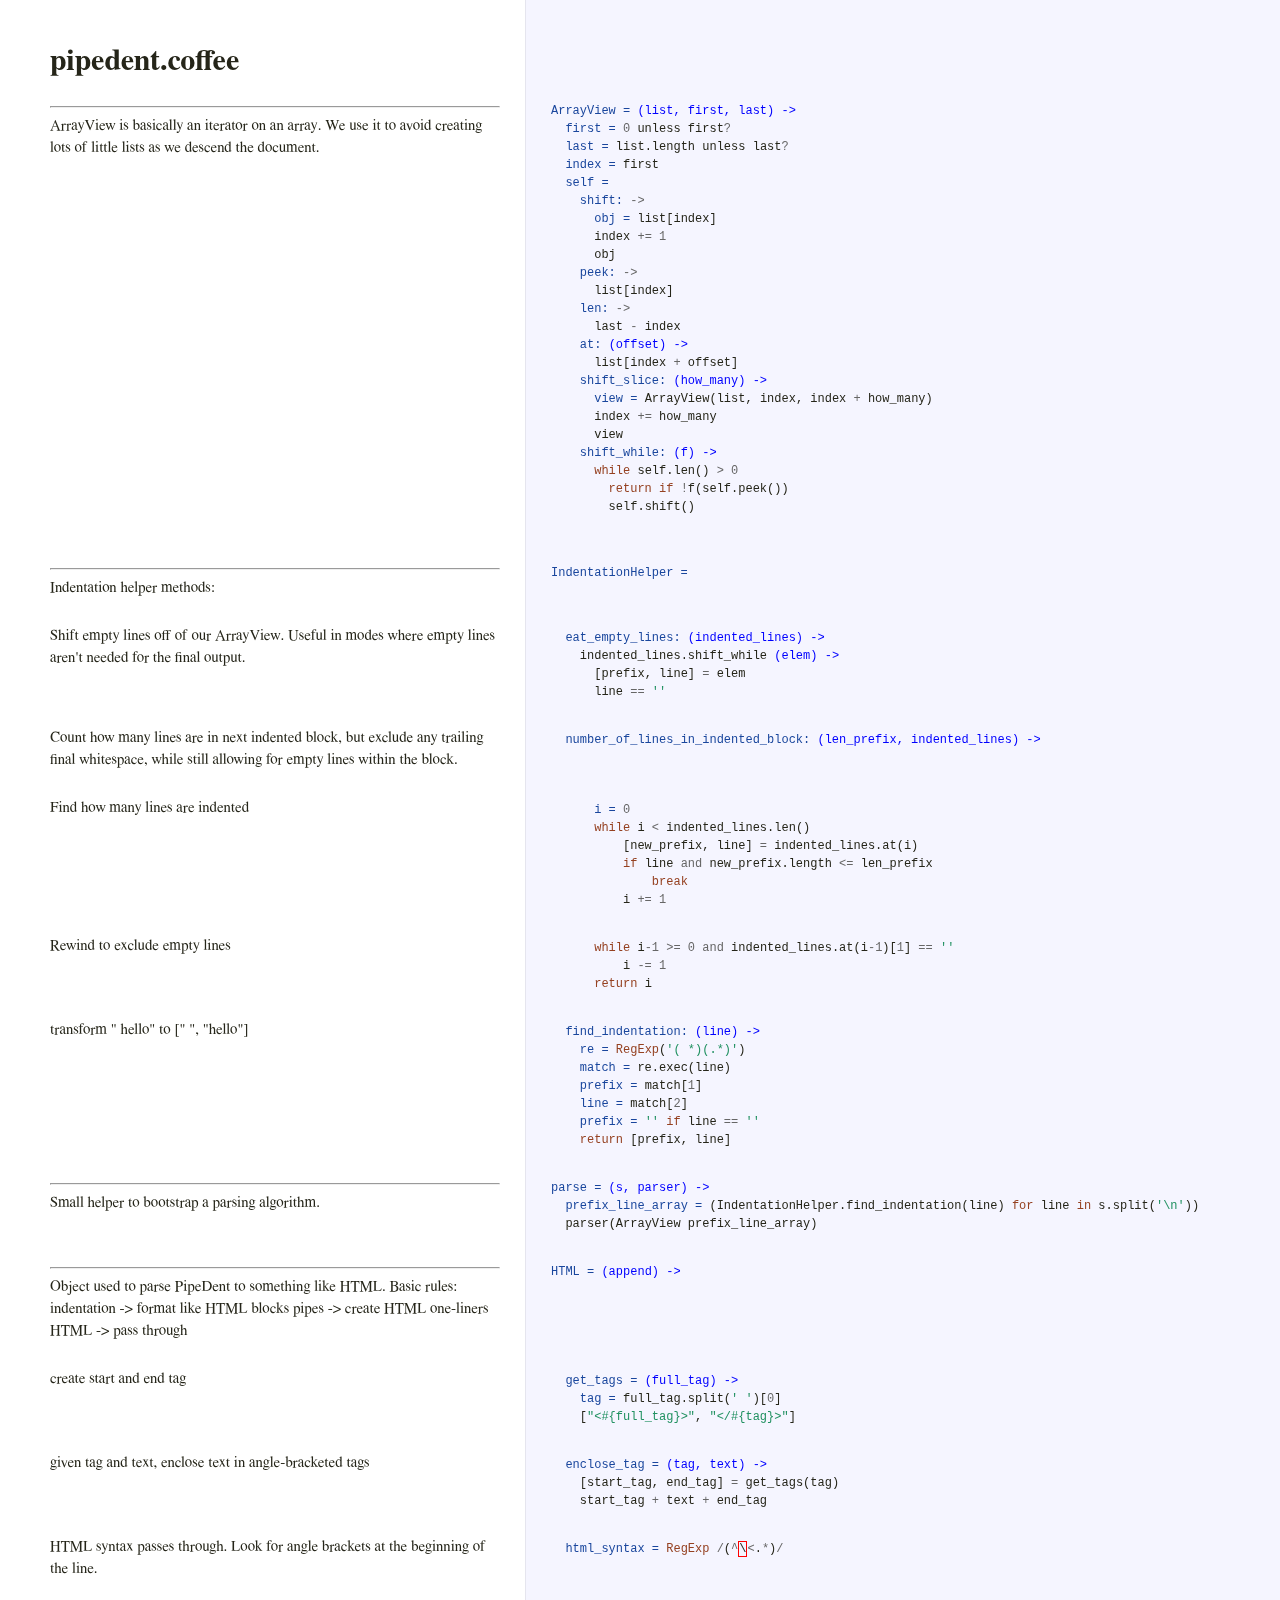
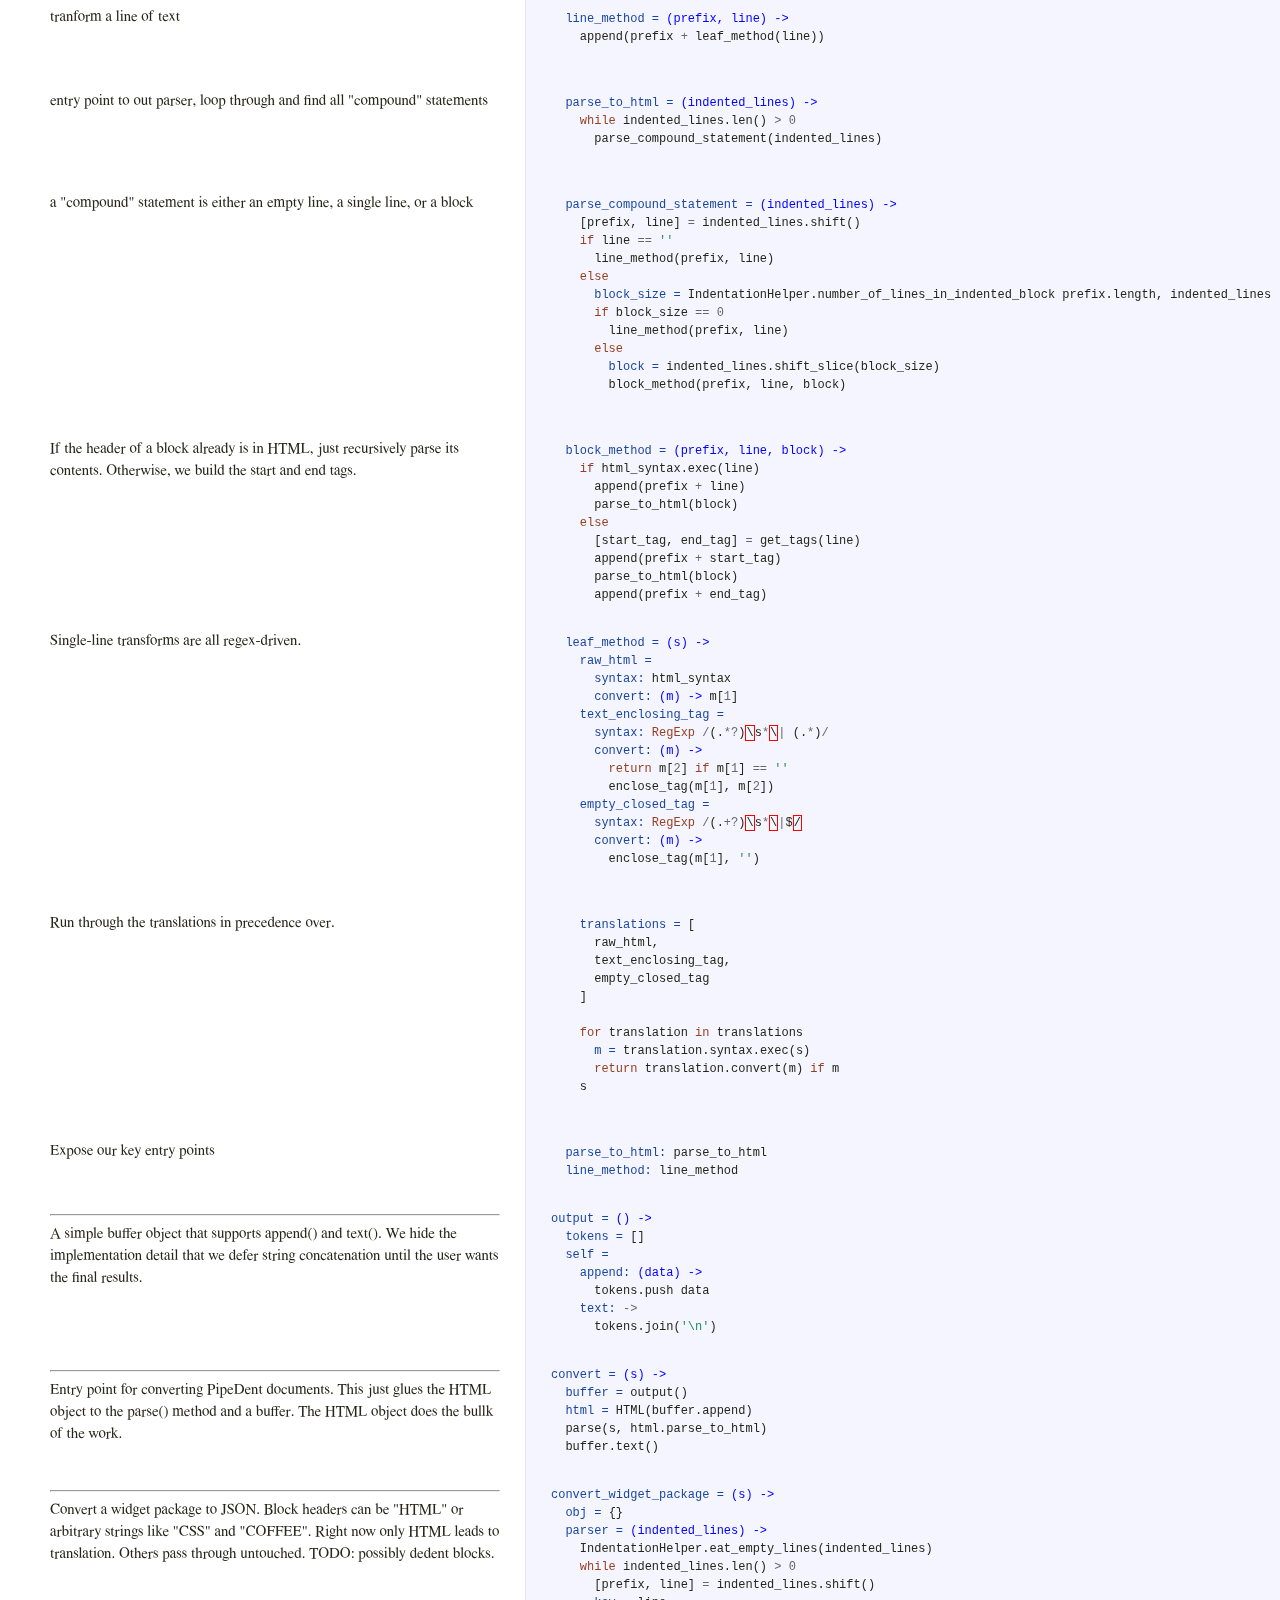
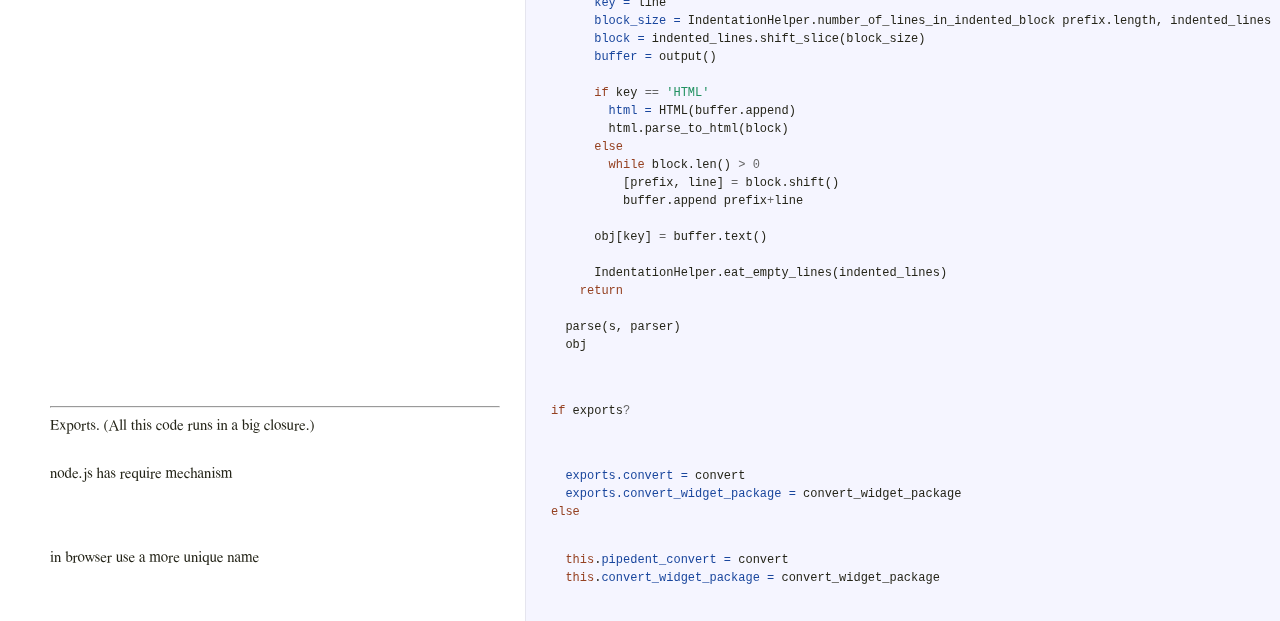
==== docs/pipedent.html @ 86290b77 "docco docs" ====
<!DOCTYPE html>  <html> <head>   <title>pipedent.coffee</title>   <meta http-equiv="content-type" content="text/html; charset=UTF-8">   <link rel="stylesheet" media="all" href="docco.css" /> </head> <body>   <div id="container">     <div id="background"></div>          <table cellpadding="0" cellspacing="0">       <thead>         <tr>           <th class="docs">             <h1>               pipedent.coffee             </h1>           </th>           <th class="code">           </th>         </tr>       </thead>       <tbody>                               <tr id="section-1">             <td class="docs">               <div class="pilwrap">                 <a class="pilcrow" href="#section-1">&#182;</a>               </div>               <hr>

<p>ArrayView is basically an iterator on an array.  We use it
to avoid creating lots of little lists as we descend the
document.</p>             </td>             <td class="code">               <div class="highlight"><pre><span class="nv">ArrayView = </span><span class="nf">(list, first, last) -&gt;</span>
  <span class="nv">first = </span><span class="mi">0</span> <span class="nx">unless</span> <span class="nx">first</span><span class="o">?</span>
  <span class="nv">last = </span><span class="nx">list</span><span class="p">.</span><span class="nx">length</span> <span class="nx">unless</span> <span class="nx">last</span><span class="o">?</span>
  <span class="nv">index = </span><span class="nx">first</span>
  <span class="nv">self =</span>
    <span class="nv">shift: </span><span class="o">-&gt;</span>
      <span class="nv">obj = </span><span class="nx">list</span><span class="p">[</span><span class="nx">index</span><span class="p">]</span>
      <span class="nx">index</span> <span class="o">+=</span> <span class="mi">1</span>
      <span class="nx">obj</span>
    <span class="nv">peek: </span><span class="o">-&gt;</span>
      <span class="nx">list</span><span class="p">[</span><span class="nx">index</span><span class="p">]</span>
    <span class="nv">len: </span><span class="o">-&gt;</span>
      <span class="nx">last</span> <span class="o">-</span> <span class="nx">index</span>
    <span class="nv">at: </span><span class="nf">(offset) -&gt;</span>
      <span class="nx">list</span><span class="p">[</span><span class="nx">index</span> <span class="o">+</span> <span class="nx">offset</span><span class="p">]</span>
    <span class="nv">shift_slice: </span><span class="nf">(how_many) -&gt;</span>
      <span class="nv">view = </span><span class="nx">ArrayView</span><span class="p">(</span><span class="nx">list</span><span class="p">,</span> <span class="nx">index</span><span class="p">,</span> <span class="nx">index</span> <span class="o">+</span> <span class="nx">how_many</span><span class="p">)</span>
      <span class="nx">index</span> <span class="o">+=</span> <span class="nx">how_many</span>
      <span class="nx">view</span>
    <span class="nv">shift_while: </span><span class="nf">(f) -&gt;</span>
      <span class="k">while</span> <span class="nx">self</span><span class="p">.</span><span class="nx">len</span><span class="p">()</span> <span class="o">&gt;</span> <span class="mi">0</span>
        <span class="k">return</span> <span class="k">if</span> <span class="o">!</span><span class="nx">f</span><span class="p">(</span><span class="nx">self</span><span class="p">.</span><span class="nx">peek</span><span class="p">())</span>
        <span class="nx">self</span><span class="p">.</span><span class="nx">shift</span><span class="p">()</span>
  </pre></div>             </td>           </tr>                               <tr id="section-2">             <td class="docs">               <div class="pilwrap">                 <a class="pilcrow" href="#section-2">&#182;</a>               </div>               <hr>

<p>Indentation helper methods:</p>             </td>             <td class="code">               <div class="highlight"><pre><span class="nv">IndentationHelper =</span></pre></div>             </td>           </tr>                               <tr id="section-3">             <td class="docs">               <div class="pilwrap">                 <a class="pilcrow" href="#section-3">&#182;</a>               </div>               <p>Shift empty lines off of our ArrayView.  Useful in modes
where empty lines aren't needed for the final output.</p>             </td>             <td class="code">               <div class="highlight"><pre>  <span class="nv">eat_empty_lines: </span><span class="nf">(indented_lines) -&gt;</span>
    <span class="nx">indented_lines</span><span class="p">.</span><span class="nx">shift_while</span> <span class="nf">(elem) -&gt;</span>
      <span class="p">[</span><span class="nx">prefix</span><span class="p">,</span> <span class="nx">line</span><span class="p">]</span> <span class="o">=</span> <span class="nx">elem</span>
      <span class="nx">line</span> <span class="o">==</span> <span class="s1">&#39;&#39;</span></pre></div>             </td>           </tr>                               <tr id="section-4">             <td class="docs">               <div class="pilwrap">                 <a class="pilcrow" href="#section-4">&#182;</a>               </div>               <p>Count how many lines are in next indented block, but exclude
any trailing final whitespace, while still allowing for empty
lines within the block.</p>             </td>             <td class="code">               <div class="highlight"><pre>  <span class="nv">number_of_lines_in_indented_block: </span><span class="nf">(len_prefix, indented_lines) -&gt;</span></pre></div>             </td>           </tr>                               <tr id="section-5">             <td class="docs">               <div class="pilwrap">                 <a class="pilcrow" href="#section-5">&#182;</a>               </div>               <p>Find how many lines are indented</p>             </td>             <td class="code">               <div class="highlight"><pre>      <span class="nv">i = </span><span class="mi">0</span>
      <span class="k">while</span> <span class="nx">i</span> <span class="o">&lt;</span> <span class="nx">indented_lines</span><span class="p">.</span><span class="nx">len</span><span class="p">()</span>
          <span class="p">[</span><span class="nx">new_prefix</span><span class="p">,</span> <span class="nx">line</span><span class="p">]</span> <span class="o">=</span> <span class="nx">indented_lines</span><span class="p">.</span><span class="nx">at</span><span class="p">(</span><span class="nx">i</span><span class="p">)</span>
          <span class="k">if</span> <span class="nx">line</span> <span class="o">and</span> <span class="nx">new_prefix</span><span class="p">.</span><span class="nx">length</span> <span class="o">&lt;=</span> <span class="nx">len_prefix</span>
              <span class="k">break</span>
          <span class="nx">i</span> <span class="o">+=</span> <span class="mi">1</span></pre></div>             </td>           </tr>                               <tr id="section-6">             <td class="docs">               <div class="pilwrap">                 <a class="pilcrow" href="#section-6">&#182;</a>               </div>               <p>Rewind to exclude empty lines</p>             </td>             <td class="code">               <div class="highlight"><pre>      <span class="k">while</span> <span class="nx">i</span><span class="o">-</span><span class="mi">1</span> <span class="o">&gt;=</span> <span class="mi">0</span> <span class="o">and</span> <span class="nx">indented_lines</span><span class="p">.</span><span class="nx">at</span><span class="p">(</span><span class="nx">i</span><span class="o">-</span><span class="mi">1</span><span class="p">)[</span><span class="mi">1</span><span class="p">]</span> <span class="o">==</span> <span class="s1">&#39;&#39;</span>
          <span class="nx">i</span> <span class="o">-=</span> <span class="mi">1</span>
      <span class="k">return</span> <span class="nx">i</span></pre></div>             </td>           </tr>                               <tr id="section-7">             <td class="docs">               <div class="pilwrap">                 <a class="pilcrow" href="#section-7">&#182;</a>               </div>               <p>transform "  hello" to ["  ", "hello"]</p>             </td>             <td class="code">               <div class="highlight"><pre>  <span class="nv">find_indentation: </span><span class="nf">(line) -&gt;</span>
    <span class="nv">re = </span><span class="nb">RegExp</span><span class="p">(</span><span class="s1">&#39;( *)(.*)&#39;</span><span class="p">)</span>
    <span class="nv">match = </span><span class="nx">re</span><span class="p">.</span><span class="nx">exec</span><span class="p">(</span><span class="nx">line</span><span class="p">)</span>
    <span class="nv">prefix = </span><span class="nx">match</span><span class="p">[</span><span class="mi">1</span><span class="p">]</span>
    <span class="nv">line = </span><span class="nx">match</span><span class="p">[</span><span class="mi">2</span><span class="p">]</span>
    <span class="nv">prefix = </span><span class="s1">&#39;&#39;</span> <span class="k">if</span> <span class="nx">line</span> <span class="o">==</span> <span class="s1">&#39;&#39;</span>
    <span class="k">return</span> <span class="p">[</span><span class="nx">prefix</span><span class="p">,</span> <span class="nx">line</span><span class="p">]</span></pre></div>             </td>           </tr>                               <tr id="section-8">             <td class="docs">               <div class="pilwrap">                 <a class="pilcrow" href="#section-8">&#182;</a>               </div>               <hr>

<p>Small helper to bootstrap a parsing algorithm.</p>             </td>             <td class="code">               <div class="highlight"><pre><span class="nv">parse = </span><span class="nf">(s, parser) -&gt;</span>
  <span class="nv">prefix_line_array = </span><span class="p">(</span><span class="nx">IndentationHelper</span><span class="p">.</span><span class="nx">find_indentation</span><span class="p">(</span><span class="nx">line</span><span class="p">)</span> <span class="k">for</span> <span class="nx">line</span> <span class="k">in</span> <span class="nx">s</span><span class="p">.</span><span class="nx">split</span><span class="p">(</span><span class="s1">&#39;\n&#39;</span><span class="p">))</span>
  <span class="nx">parser</span><span class="p">(</span><span class="nx">ArrayView</span> <span class="nx">prefix_line_array</span><span class="p">)</span></pre></div>             </td>           </tr>                               <tr id="section-9">             <td class="docs">               <div class="pilwrap">                 <a class="pilcrow" href="#section-9">&#182;</a>               </div>               <hr>

<p>Object used to parse PipeDent to something like HTML. Basic rules:
  indentation -> format like HTML blocks
  pipes -> create HTML one-liners
  HTML -> pass through</p>             </td>             <td class="code">               <div class="highlight"><pre><span class="nv">HTML = </span><span class="nf">(append) -&gt;</span></pre></div>             </td>           </tr>                               <tr id="section-10">             <td class="docs">               <div class="pilwrap">                 <a class="pilcrow" href="#section-10">&#182;</a>               </div>               <p>create start and end tag</p>             </td>             <td class="code">               <div class="highlight"><pre>  <span class="nv">get_tags = </span><span class="nf">(full_tag) -&gt;</span>
    <span class="nv">tag = </span><span class="nx">full_tag</span><span class="p">.</span><span class="nx">split</span><span class="p">(</span><span class="s1">&#39; &#39;</span><span class="p">)[</span><span class="mi">0</span><span class="p">]</span>
    <span class="p">[</span><span class="s2">&quot;&lt;#{full_tag}&gt;&quot;</span><span class="p">,</span> <span class="s2">&quot;&lt;/#{tag}&gt;&quot;</span><span class="p">]</span></pre></div>             </td>           </tr>                               <tr id="section-11">             <td class="docs">               <div class="pilwrap">                 <a class="pilcrow" href="#section-11">&#182;</a>               </div>               <p>given tag and text, enclose text in angle-bracketed tags</p>             </td>             <td class="code">               <div class="highlight"><pre>  <span class="nv">enclose_tag = </span><span class="nf">(tag, text) -&gt;</span>
    <span class="p">[</span><span class="nx">start_tag</span><span class="p">,</span> <span class="nx">end_tag</span><span class="p">]</span> <span class="o">=</span> <span class="nx">get_tags</span><span class="p">(</span><span class="nx">tag</span><span class="p">)</span>
    <span class="nx">start_tag</span> <span class="o">+</span> <span class="nx">text</span> <span class="o">+</span> <span class="nx">end_tag</span></pre></div>             </td>           </tr>                               <tr id="section-12">             <td class="docs">               <div class="pilwrap">                 <a class="pilcrow" href="#section-12">&#182;</a>               </div>               <p>HTML syntax passes through.  Look for angle brackets at the beginning
of the line.</p>             </td>             <td class="code">               <div class="highlight"><pre>  <span class="nv">html_syntax = </span><span class="nb">RegExp</span> <span class="o">/</span><span class="p">(</span><span class="o">^</span><span class="err">\</span><span class="o">&lt;</span><span class="p">.</span><span class="o">*</span><span class="p">)</span><span class="o">/</span></pre></div>             </td>           </tr>                               <tr id="section-13">             <td class="docs">               <div class="pilwrap">                 <a class="pilcrow" href="#section-13">&#182;</a>               </div>               <p>tranform a line of text</p>             </td>             <td class="code">               <div class="highlight"><pre>  <span class="nv">line_method = </span><span class="nf">(prefix, line) -&gt;</span>
    <span class="nx">append</span><span class="p">(</span><span class="nx">prefix</span> <span class="o">+</span> <span class="nx">leaf_method</span><span class="p">(</span><span class="nx">line</span><span class="p">))</span>
    </pre></div>             </td>           </tr>                               <tr id="section-14">             <td class="docs">               <div class="pilwrap">                 <a class="pilcrow" href="#section-14">&#182;</a>               </div>               <p>entry point to out parser, loop through and find all "compound"
statements</p>             </td>             <td class="code">               <div class="highlight"><pre>  <span class="nv">parse_to_html = </span><span class="nf">(indented_lines) -&gt;</span>
    <span class="k">while</span> <span class="nx">indented_lines</span><span class="p">.</span><span class="nx">len</span><span class="p">()</span> <span class="o">&gt;</span> <span class="mi">0</span>
      <span class="nx">parse_compound_statement</span><span class="p">(</span><span class="nx">indented_lines</span><span class="p">)</span>
    </pre></div>             </td>           </tr>                               <tr id="section-15">             <td class="docs">               <div class="pilwrap">                 <a class="pilcrow" href="#section-15">&#182;</a>               </div>               <p>a "compound" statement is either an empty line, a single line, or a block</p>             </td>             <td class="code">               <div class="highlight"><pre>  <span class="nv">parse_compound_statement = </span><span class="nf">(indented_lines) -&gt;</span>  
    <span class="p">[</span><span class="nx">prefix</span><span class="p">,</span> <span class="nx">line</span><span class="p">]</span> <span class="o">=</span> <span class="nx">indented_lines</span><span class="p">.</span><span class="nx">shift</span><span class="p">()</span>
    <span class="k">if</span> <span class="nx">line</span> <span class="o">==</span> <span class="s1">&#39;&#39;</span>
      <span class="nx">line_method</span><span class="p">(</span><span class="nx">prefix</span><span class="p">,</span> <span class="nx">line</span><span class="p">)</span>
    <span class="k">else</span>
      <span class="nv">block_size = </span><span class="nx">IndentationHelper</span><span class="p">.</span><span class="nx">number_of_lines_in_indented_block</span> <span class="nx">prefix</span><span class="p">.</span><span class="nx">length</span><span class="p">,</span> <span class="nx">indented_lines</span>
      <span class="k">if</span> <span class="nx">block_size</span> <span class="o">==</span> <span class="mi">0</span>
        <span class="nx">line_method</span><span class="p">(</span><span class="nx">prefix</span><span class="p">,</span> <span class="nx">line</span><span class="p">)</span>
      <span class="k">else</span>
        <span class="nv">block = </span><span class="nx">indented_lines</span><span class="p">.</span><span class="nx">shift_slice</span><span class="p">(</span><span class="nx">block_size</span><span class="p">)</span> 
        <span class="nx">block_method</span><span class="p">(</span><span class="nx">prefix</span><span class="p">,</span> <span class="nx">line</span><span class="p">,</span> <span class="nx">block</span><span class="p">)</span>
  </pre></div>             </td>           </tr>                               <tr id="section-16">             <td class="docs">               <div class="pilwrap">                 <a class="pilcrow" href="#section-16">&#182;</a>               </div>               <p>If the header of a block already is in HTML, just recursively parse its contents.
Otherwise, we build the start and end tags.     </p>             </td>             <td class="code">               <div class="highlight"><pre>  <span class="nv">block_method = </span><span class="nf">(prefix, line, block) -&gt;</span>
    <span class="k">if</span> <span class="nx">html_syntax</span><span class="p">.</span><span class="nx">exec</span><span class="p">(</span><span class="nx">line</span><span class="p">)</span>
      <span class="nx">append</span><span class="p">(</span><span class="nx">prefix</span> <span class="o">+</span> <span class="nx">line</span><span class="p">)</span>
      <span class="nx">parse_to_html</span><span class="p">(</span><span class="nx">block</span><span class="p">)</span>
    <span class="k">else</span>
      <span class="p">[</span><span class="nx">start_tag</span><span class="p">,</span> <span class="nx">end_tag</span><span class="p">]</span> <span class="o">=</span> <span class="nx">get_tags</span><span class="p">(</span><span class="nx">line</span><span class="p">)</span>
      <span class="nx">append</span><span class="p">(</span><span class="nx">prefix</span> <span class="o">+</span> <span class="nx">start_tag</span><span class="p">)</span>
      <span class="nx">parse_to_html</span><span class="p">(</span><span class="nx">block</span><span class="p">)</span>
      <span class="nx">append</span><span class="p">(</span><span class="nx">prefix</span> <span class="o">+</span> <span class="nx">end_tag</span><span class="p">)</span></pre></div>             </td>           </tr>                               <tr id="section-17">             <td class="docs">               <div class="pilwrap">                 <a class="pilcrow" href="#section-17">&#182;</a>               </div>               <p>Single-line transforms are all regex-driven.</p>             </td>             <td class="code">               <div class="highlight"><pre>  <span class="nv">leaf_method = </span><span class="nf">(s) -&gt;</span>
    <span class="nv">raw_html =</span>
      <span class="nv">syntax: </span><span class="nx">html_syntax</span>
      <span class="nv">convert: </span><span class="nf">(m) -&gt;</span> <span class="nx">m</span><span class="p">[</span><span class="mi">1</span><span class="p">]</span>
    <span class="nv">text_enclosing_tag =</span>
      <span class="nv">syntax: </span><span class="nb">RegExp</span> <span class="o">/</span><span class="p">(.</span><span class="o">*?</span><span class="p">)</span><span class="err">\</span><span class="nx">s</span><span class="o">*</span><span class="err">\</span><span class="o">|</span> <span class="p">(.</span><span class="o">*</span><span class="p">)</span><span class="o">/</span>
      <span class="nv">convert: </span><span class="nf">(m) -&gt;</span> 
        <span class="k">return</span> <span class="nx">m</span><span class="p">[</span><span class="mi">2</span><span class="p">]</span> <span class="k">if</span> <span class="nx">m</span><span class="p">[</span><span class="mi">1</span><span class="p">]</span> <span class="o">==</span> <span class="s1">&#39;&#39;</span>
        <span class="nx">enclose_tag</span><span class="p">(</span><span class="nx">m</span><span class="p">[</span><span class="mi">1</span><span class="p">],</span> <span class="nx">m</span><span class="p">[</span><span class="mi">2</span><span class="p">])</span>
    <span class="nv">empty_closed_tag =</span>
      <span class="nv">syntax: </span><span class="nb">RegExp</span> <span class="o">/</span><span class="p">(.</span><span class="o">+?</span><span class="p">)</span><span class="err">\</span><span class="nx">s</span><span class="o">*</span><span class="err">\</span><span class="o">|</span><span class="nx">$</span><span class="err">/</span>
      <span class="nv">convert: </span><span class="nf">(m) -&gt;</span>
        <span class="nx">enclose_tag</span><span class="p">(</span><span class="nx">m</span><span class="p">[</span><span class="mi">1</span><span class="p">],</span> <span class="s1">&#39;&#39;</span><span class="p">)</span>
        </pre></div>             </td>           </tr>                               <tr id="section-18">             <td class="docs">               <div class="pilwrap">                 <a class="pilcrow" href="#section-18">&#182;</a>               </div>               <p>Run through the translations in precedence over.</p>             </td>             <td class="code">               <div class="highlight"><pre>    <span class="nv">translations = </span><span class="p">[</span>
      <span class="nx">raw_html</span><span class="p">,</span>
      <span class="nx">text_enclosing_tag</span><span class="p">,</span>
      <span class="nx">empty_closed_tag</span>
    <span class="p">]</span>

    <span class="k">for</span> <span class="nx">translation</span> <span class="k">in</span> <span class="nx">translations</span>
      <span class="nv">m = </span><span class="nx">translation</span><span class="p">.</span><span class="nx">syntax</span><span class="p">.</span><span class="nx">exec</span><span class="p">(</span><span class="nx">s</span><span class="p">)</span>
      <span class="k">return</span> <span class="nx">translation</span><span class="p">.</span><span class="nx">convert</span><span class="p">(</span><span class="nx">m</span><span class="p">)</span> <span class="k">if</span> <span class="nx">m</span>
    <span class="nx">s</span>
  </pre></div>             </td>           </tr>                               <tr id="section-19">             <td class="docs">               <div class="pilwrap">                 <a class="pilcrow" href="#section-19">&#182;</a>               </div>               <p>Expose our key entry points  </p>             </td>             <td class="code">               <div class="highlight"><pre>  <span class="nv">parse_to_html: </span><span class="nx">parse_to_html</span>
  <span class="nv">line_method: </span><span class="nx">line_method</span></pre></div>             </td>           </tr>                               <tr id="section-20">             <td class="docs">               <div class="pilwrap">                 <a class="pilcrow" href="#section-20">&#182;</a>               </div>               <hr>

<p>A simple buffer object that supports append() and text().  We hide
the implementation detail that we defer string concatenation until
the user wants the final results.</p>             </td>             <td class="code">               <div class="highlight"><pre><span class="nv">output = </span><span class="nf">() -&gt;</span>
  <span class="nv">tokens = </span><span class="p">[]</span>
  <span class="nv">self =</span>
    <span class="nv">append: </span><span class="nf">(data) -&gt;</span>
      <span class="nx">tokens</span><span class="p">.</span><span class="nx">push</span> <span class="nx">data</span>
    <span class="nv">text: </span><span class="o">-&gt;</span>
      <span class="nx">tokens</span><span class="p">.</span><span class="nx">join</span><span class="p">(</span><span class="s1">&#39;\n&#39;</span><span class="p">)</span></pre></div>             </td>           </tr>                               <tr id="section-21">             <td class="docs">               <div class="pilwrap">                 <a class="pilcrow" href="#section-21">&#182;</a>               </div>               <hr>

<p>Entry point for converting PipeDent documents.  This just glues the
HTML object to the parse() method and a buffer.  The HTML object does
the bullk of the work.</p>             </td>             <td class="code">               <div class="highlight"><pre><span class="nv">convert = </span><span class="nf">(s) -&gt;</span>  
  <span class="nv">buffer = </span><span class="nx">output</span><span class="p">()</span>
  <span class="nv">html = </span><span class="nx">HTML</span><span class="p">(</span><span class="nx">buffer</span><span class="p">.</span><span class="nx">append</span><span class="p">)</span>
  <span class="nx">parse</span><span class="p">(</span><span class="nx">s</span><span class="p">,</span> <span class="nx">html</span><span class="p">.</span><span class="nx">parse_to_html</span><span class="p">)</span>
  <span class="nx">buffer</span><span class="p">.</span><span class="nx">text</span><span class="p">()</span></pre></div>             </td>           </tr>                               <tr id="section-22">             <td class="docs">               <div class="pilwrap">                 <a class="pilcrow" href="#section-22">&#182;</a>               </div>               <hr>

<p>Convert a widget package to JSON.  Block headers can be "HTML" or 
arbitrary strings like "CSS" and "COFFEE".  Right now only HTML leads
to translation.  Others pass through untouched.  TODO: possibly
dedent blocks.</p>             </td>             <td class="code">               <div class="highlight"><pre><span class="nv">convert_widget_package = </span><span class="nf">(s) -&gt;</span>
  <span class="nv">obj = </span><span class="p">{}</span>
  <span class="nv">parser = </span><span class="nf">(indented_lines) -&gt;</span>
    <span class="nx">IndentationHelper</span><span class="p">.</span><span class="nx">eat_empty_lines</span><span class="p">(</span><span class="nx">indented_lines</span><span class="p">)</span>
    <span class="k">while</span> <span class="nx">indented_lines</span><span class="p">.</span><span class="nx">len</span><span class="p">()</span> <span class="o">&gt;</span> <span class="mi">0</span>
      <span class="p">[</span><span class="nx">prefix</span><span class="p">,</span> <span class="nx">line</span><span class="p">]</span> <span class="o">=</span> <span class="nx">indented_lines</span><span class="p">.</span><span class="nx">shift</span><span class="p">()</span>
      <span class="nv">key = </span><span class="nx">line</span>
      <span class="nv">block_size = </span><span class="nx">IndentationHelper</span><span class="p">.</span><span class="nx">number_of_lines_in_indented_block</span> <span class="nx">prefix</span><span class="p">.</span><span class="nx">length</span><span class="p">,</span> <span class="nx">indented_lines</span>
      <span class="nv">block = </span><span class="nx">indented_lines</span><span class="p">.</span><span class="nx">shift_slice</span><span class="p">(</span><span class="nx">block_size</span><span class="p">)</span>
      <span class="nv">buffer = </span><span class="nx">output</span><span class="p">()</span>

      <span class="k">if</span> <span class="nx">key</span> <span class="o">==</span> <span class="s1">&#39;HTML&#39;</span>
        <span class="nv">html = </span><span class="nx">HTML</span><span class="p">(</span><span class="nx">buffer</span><span class="p">.</span><span class="nx">append</span><span class="p">)</span>
        <span class="nx">html</span><span class="p">.</span><span class="nx">parse_to_html</span><span class="p">(</span><span class="nx">block</span><span class="p">)</span>
      <span class="k">else</span>
        <span class="k">while</span> <span class="nx">block</span><span class="p">.</span><span class="nx">len</span><span class="p">()</span> <span class="o">&gt;</span> <span class="mi">0</span>
          <span class="p">[</span><span class="nx">prefix</span><span class="p">,</span> <span class="nx">line</span><span class="p">]</span> <span class="o">=</span> <span class="nx">block</span><span class="p">.</span><span class="nx">shift</span><span class="p">()</span>
          <span class="nx">buffer</span><span class="p">.</span><span class="nx">append</span> <span class="nx">prefix</span><span class="o">+</span><span class="nx">line</span>

      <span class="nx">obj</span><span class="p">[</span><span class="nx">key</span><span class="p">]</span> <span class="o">=</span> <span class="nx">buffer</span><span class="p">.</span><span class="nx">text</span><span class="p">()</span>

      <span class="nx">IndentationHelper</span><span class="p">.</span><span class="nx">eat_empty_lines</span><span class="p">(</span><span class="nx">indented_lines</span><span class="p">)</span>
    <span class="k">return</span>

  <span class="nx">parse</span><span class="p">(</span><span class="nx">s</span><span class="p">,</span> <span class="nx">parser</span><span class="p">)</span>
  <span class="nx">obj</span>
    </pre></div>             </td>           </tr>                               <tr id="section-23">             <td class="docs">               <div class="pilwrap">                 <a class="pilcrow" href="#section-23">&#182;</a>               </div>               <hr>

<p>Exports.  (All this code runs in a big closure.)</p>             </td>             <td class="code">               <div class="highlight"><pre><span class="k">if</span> <span class="nx">exports</span><span class="o">?</span></pre></div>             </td>           </tr>                               <tr id="section-24">             <td class="docs">               <div class="pilwrap">                 <a class="pilcrow" href="#section-24">&#182;</a>               </div>               <p>node.js has require mechanism</p>             </td>             <td class="code">               <div class="highlight"><pre>  <span class="nv">exports.convert = </span><span class="nx">convert</span>
  <span class="nv">exports.convert_widget_package = </span><span class="nx">convert_widget_package</span>
<span class="k">else</span></pre></div>             </td>           </tr>                               <tr id="section-25">             <td class="docs">               <div class="pilwrap">                 <a class="pilcrow" href="#section-25">&#182;</a>               </div>               <p>in browser use a more unique name</p>             </td>             <td class="code">               <div class="highlight"><pre>  <span class="k">this</span><span class="p">.</span><span class="nv">pipedent_convert = </span><span class="nx">convert</span>
  <span class="k">this</span><span class="p">.</span><span class="nv">convert_widget_package = </span><span class="nx">convert_widget_package</span>

</pre></div>             </td>           </tr>                </tbody>     </table>   </div> </body> </html>
---- docs/docco.css ----
/*--------------------- Layout and Typography ----------------------------*/
body {
  font-family: 'Palatino Linotype', 'Book Antiqua', Palatino, FreeSerif, serif;
  font-size: 15px;
  line-height: 22px;
  color: #252519;
  margin: 0; padding: 0;
}
a {
  color: #261a3b;
}
  a:visited {
    color: #261a3b;
  }
p {
  margin: 0 0 15px 0;
}
h1, h2, h3, h4, h5, h6 {
  margin: 0px 0 15px 0;
}
  h1 {
    margin-top: 40px;
  }
#container {
  position: relative;
}
#background {
  position: fixed;
  top: 0; left: 525px; right: 0; bottom: 0;
  background: #f5f5ff;
  border-left: 1px solid #e5e5ee;
  z-index: -1;
}
#jump_to, #jump_page {
  background: white;
  -webkit-box-shadow: 0 0 25px #777; -moz-box-shadow: 0 0 25px #777;
  -webkit-border-bottom-left-radius: 5px; -moz-border-radius-bottomleft: 5px;
  font: 10px Arial;
  text-transform: uppercase;
  cursor: pointer;
  text-align: right;
}
#jump_to, #jump_wrapper {
  position: fixed;
  right: 0; top: 0;
  padding: 5px 10px;
}
  #jump_wrapper {
    padding: 0;
    display: none;
  }
    #jump_to:hover #jump_wrapper {
      display: block;
    }
    #jump_page {
      padding: 5px 0 3px;
      margin: 0 0 25px 25px;
    }
      #jump_page .source {
        display: block;
        padding: 5px 10px;
        text-decoration: none;
        border-top: 1px solid #eee;
      }
        #jump_page .source:hover {
          background: #f5f5ff;
        }
        #jump_page .source:first-child {
        }
table td {
  border: 0;
  outline: 0;
}
  td.docs, th.docs {
    max-width: 450px;
    min-width: 450px;
    min-height: 5px;
    padding: 10px 25px 1px 50px;
    overflow-x: hidden;
    vertical-align: top;
    text-align: left;
  }
    .docs pre {
      margin: 15px 0 15px;
      padding-left: 15px;
    }
    .docs p tt, .docs p code {
      background: #f8f8ff;
      border: 1px solid #dedede;
      font-size: 12px;
      padding: 0 0.2em;
    }
    .pilwrap {
      position: relative;
    }
      .pilcrow {
        font: 12px Arial;
        text-decoration: none;
        color: #454545;
        position: absolute;
        top: 3px; left: -20px;
        padding: 1px 2px;
        opacity: 0;
        -webkit-transition: opacity 0.2s linear;
      }
        td.docs:hover .pilcrow {
          opacity: 1;
        }
  td.code, th.code {
    padding: 14px 15px 16px 25px;
    width: 100%;
    vertical-align: top;
    background: #f5f5ff;
    border-left: 1px solid #e5e5ee;
  }
    pre, tt, code {
      font-size: 12px; line-height: 18px;
      font-family: Monaco, Consolas, "Lucida Console", monospace;
      margin: 0; padding: 0;
    }


/*---------------------- Syntax Highlighting -----------------------------*/
td.linenos { background-color: #f0f0f0; padding-right: 10px; }
span.lineno { background-color: #f0f0f0; padding: 0 5px 0 5px; }
body .hll { background-color: #ffffcc }
body .c { color: #408080; font-style: italic }  /* Comment */
body .err { border: 1px solid #FF0000 }         /* Error */
body .k { color: #954121 }                      /* Keyword */
body .o { color: #666666 }                      /* Operator */
body .cm { color: #408080; font-style: italic } /* Comment.Multiline */
body .cp { color: #BC7A00 }                     /* Comment.Preproc */
body .c1 { color: #408080; font-style: italic } /* Comment.Single */
body .cs { color: #408080; font-style: italic } /* Comment.Special */
body .gd { color: #A00000 }                     /* Generic.Deleted */
body .ge { font-style: italic }                 /* Generic.Emph */
body .gr { color: #FF0000 }                     /* Generic.Error */
body .gh { color: #000080; font-weight: bold }  /* Generic.Heading */
body .gi { color: #00A000 }                     /* Generic.Inserted */
body .go { color: #808080 }                     /* Generic.Output */
body .gp { color: #000080; font-weight: bold }  /* Generic.Prompt */
body .gs { font-weight: bold }                  /* Generic.Strong */
body .gu { color: #800080; font-weight: bold }  /* Generic.Subheading */
body .gt { color: #0040D0 }                     /* Generic.Traceback */
body .kc { color: #954121 }                     /* Keyword.Constant */
body .kd { color: #954121; font-weight: bold }  /* Keyword.Declaration */
body .kn { color: #954121; font-weight: bold }  /* Keyword.Namespace */
body .kp { color: #954121 }                     /* Keyword.Pseudo */
body .kr { color: #954121; font-weight: bold }  /* Keyword.Reserved */
body .kt { color: #B00040 }                     /* Keyword.Type */
body .m { color: #666666 }                      /* Literal.Number */
body .s { color: #219161 }                      /* Literal.String */
body .na { color: #7D9029 }                     /* Name.Attribute */
body .nb { color: #954121 }                     /* Name.Builtin */
body .nc { color: #0000FF; font-weight: bold }  /* Name.Class */
body .no { color: #880000 }                     /* Name.Constant */
body .nd { color: #AA22FF }                     /* Name.Decorator */
body .ni { color: #999999; font-weight: bold }  /* Name.Entity */
body .ne { color: #D2413A; font-weight: bold }  /* Name.Exception */
body .nf { color: #0000FF }                     /* Name.Function */
body .nl { color: #A0A000 }                     /* Name.Label */
body .nn { color: #0000FF; font-weight: bold }  /* Name.Namespace */
body .nt { color: #954121; font-weight: bold }  /* Name.Tag */
body .nv { color: #19469D }                     /* Name.Variable */
body .ow { color: #AA22FF; font-weight: bold }  /* Operator.Word */
body .w { color: #bbbbbb }                      /* Text.Whitespace */
body .mf { color: #666666 }                     /* Literal.Number.Float */
body .mh { color: #666666 }                     /* Literal.Number.Hex */
body .mi { color: #666666 }                     /* Literal.Number.Integer */
body .mo { color: #666666 }                     /* Literal.Number.Oct */
body .sb { color: #219161 }                     /* Literal.String.Backtick */
body .sc { color: #219161 }                     /* Literal.String.Char */
body .sd { color: #219161; font-style: italic } /* Literal.String.Doc */
body .s2 { color: #219161 }                     /* Literal.String.Double */
body .se { color: #BB6622; font-weight: bold }  /* Literal.String.Escape */
body .sh { color: #219161 }                     /* Literal.String.Heredoc */
body .si { color: #BB6688; font-weight: bold }  /* Literal.String.Interpol */
body .sx { color: #954121 }                     /* Literal.String.Other */
body .sr { color: #BB6688 }                     /* Literal.String.Regex */
body .s1 { color: #219161 }                     /* Literal.String.Single */
body .ss { color: #19469D }                     /* Literal.String.Symbol */
body .bp { color: #954121 }                     /* Name.Builtin.Pseudo */
body .vc { color: #19469D }                     /* Name.Variable.Class */
body .vg { color: #19469D }                     /* Name.Variable.Global */
body .vi { color: #19469D }                     /* Name.Variable.Instance */
body .il { color: #666666 }                     /* Literal.Number.Integer.Long */
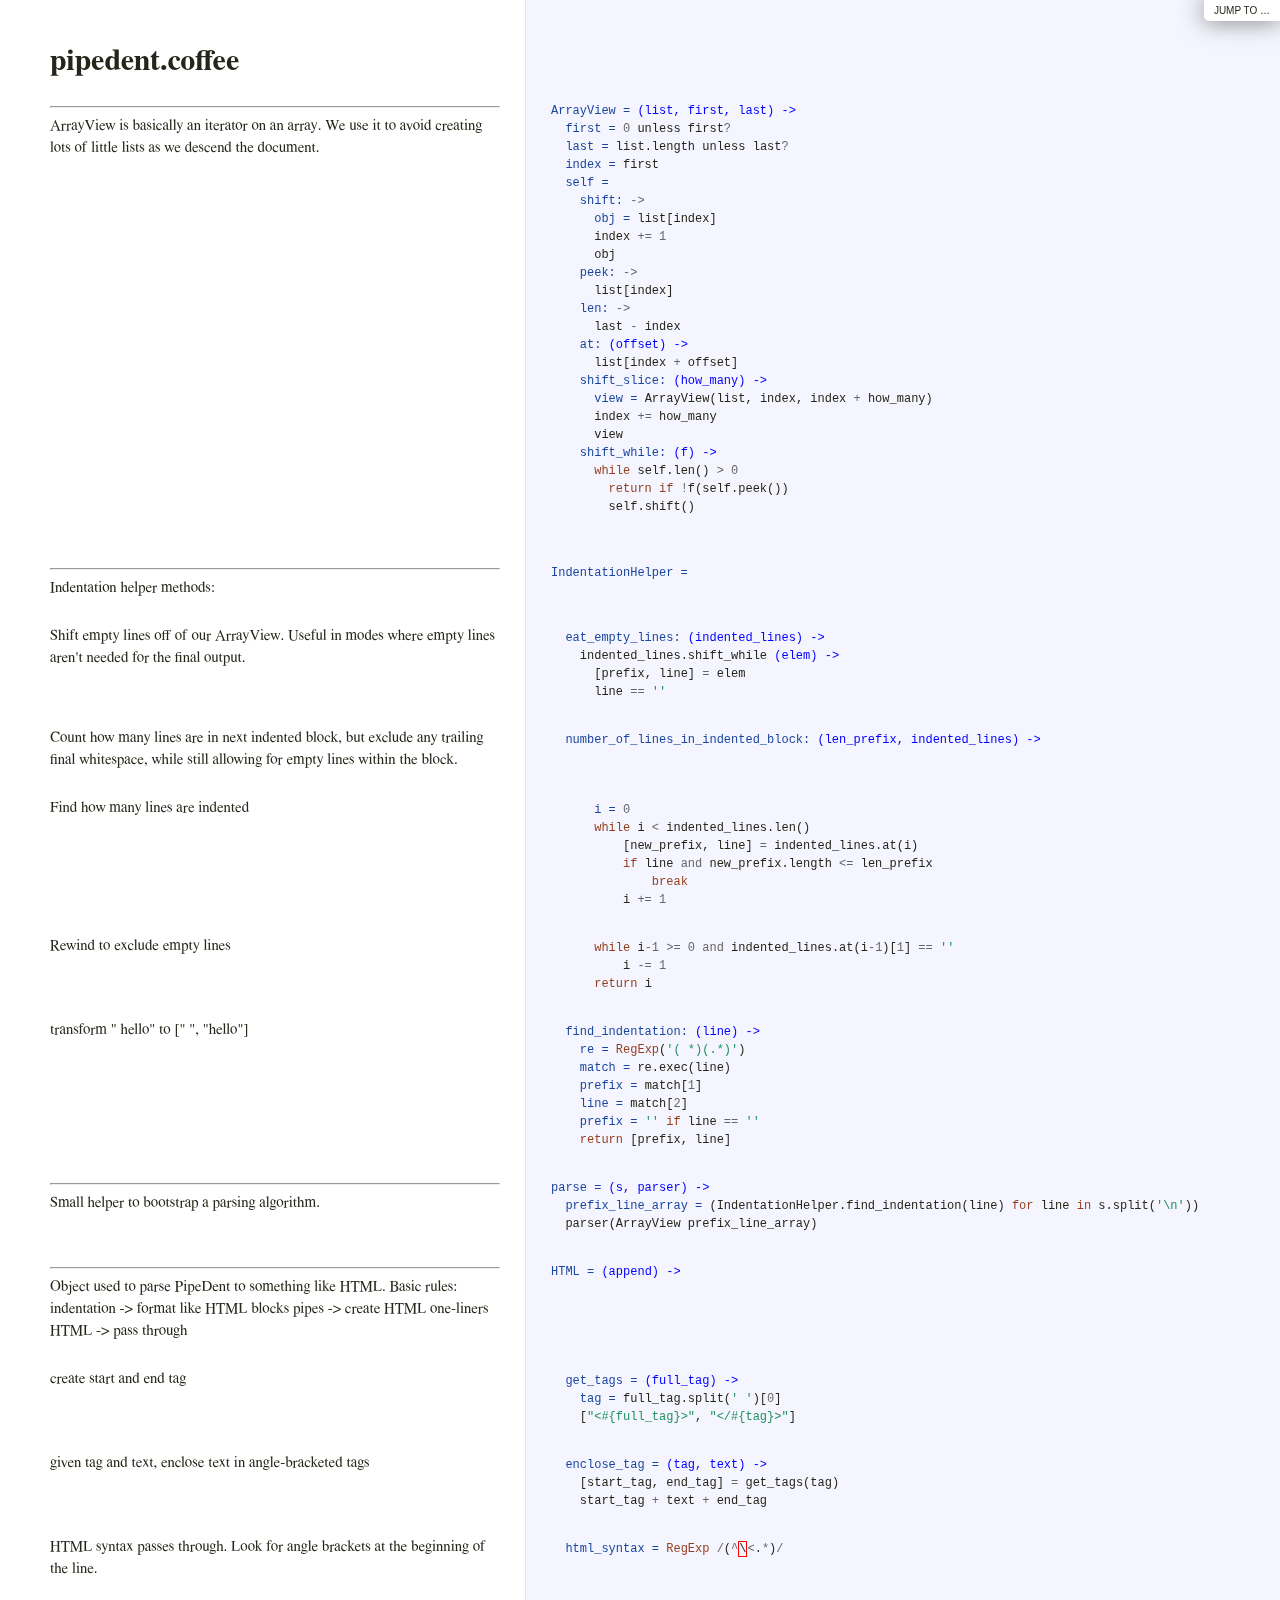
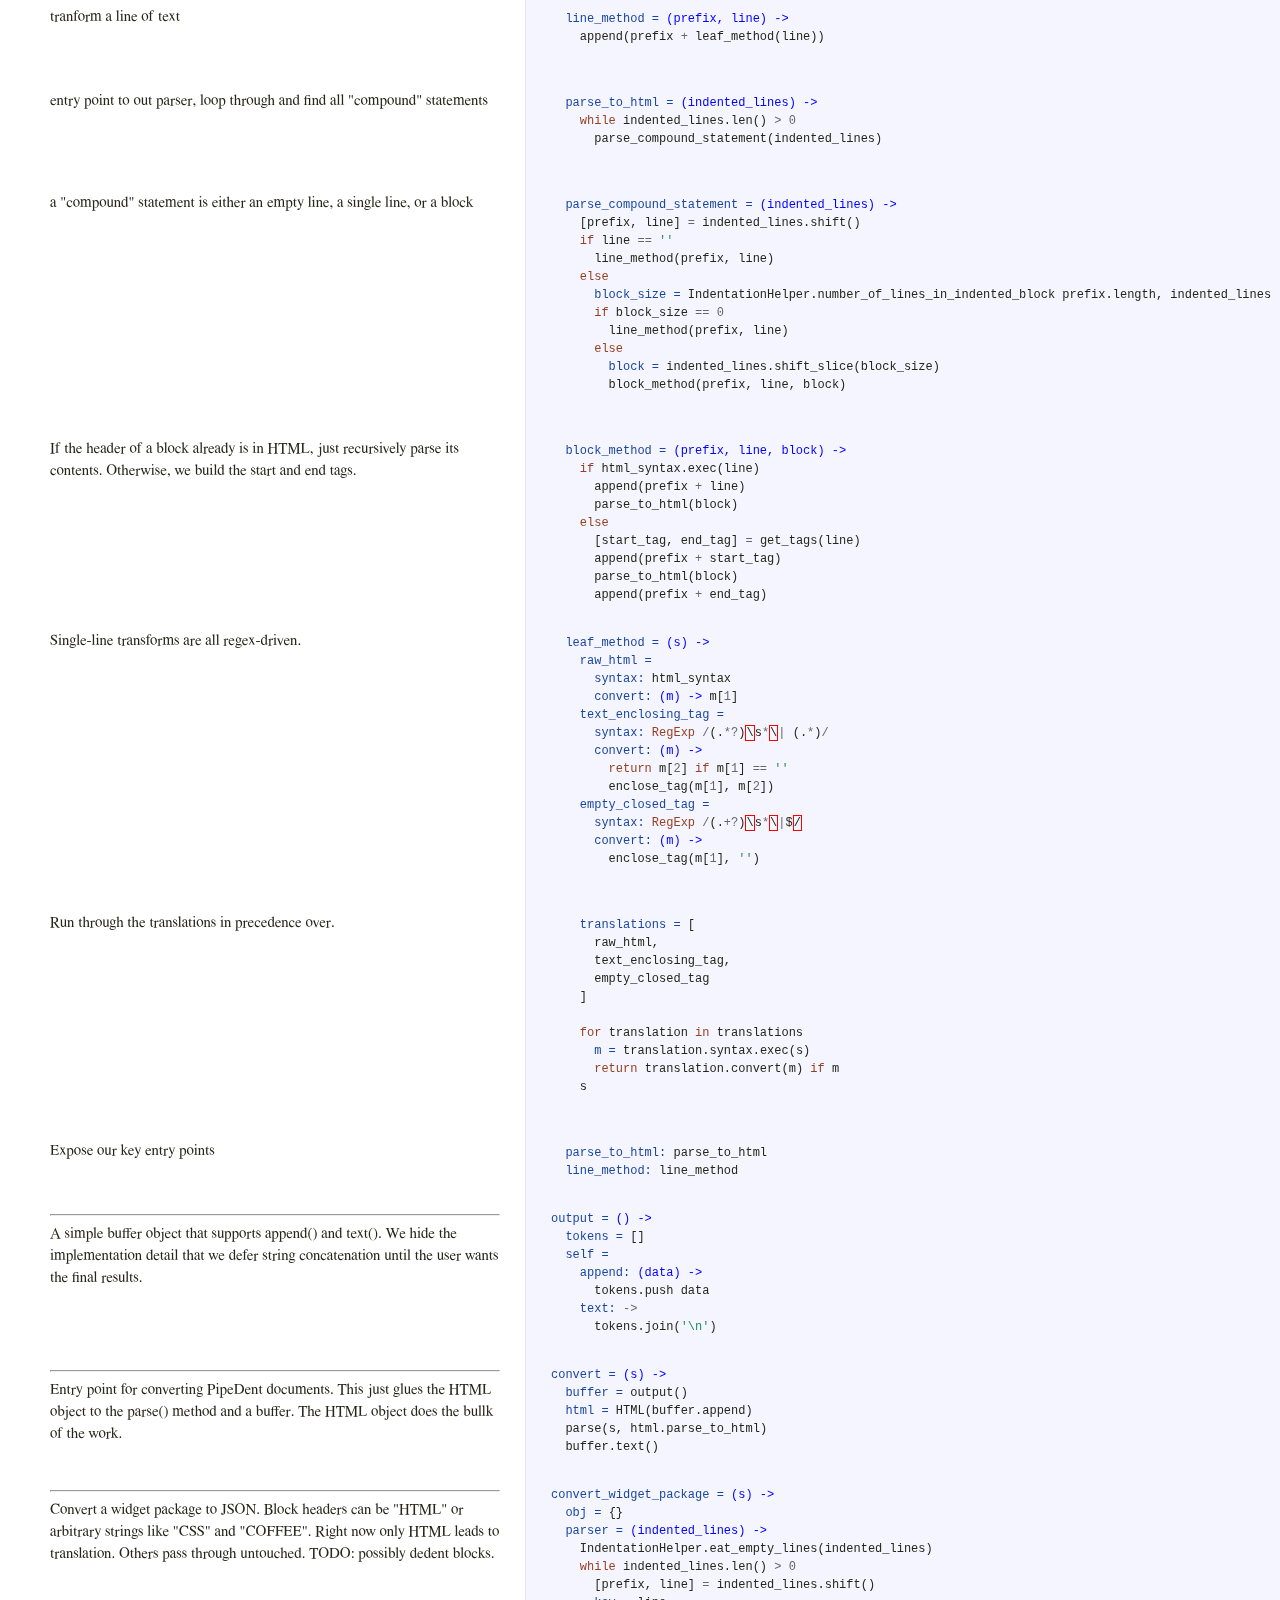
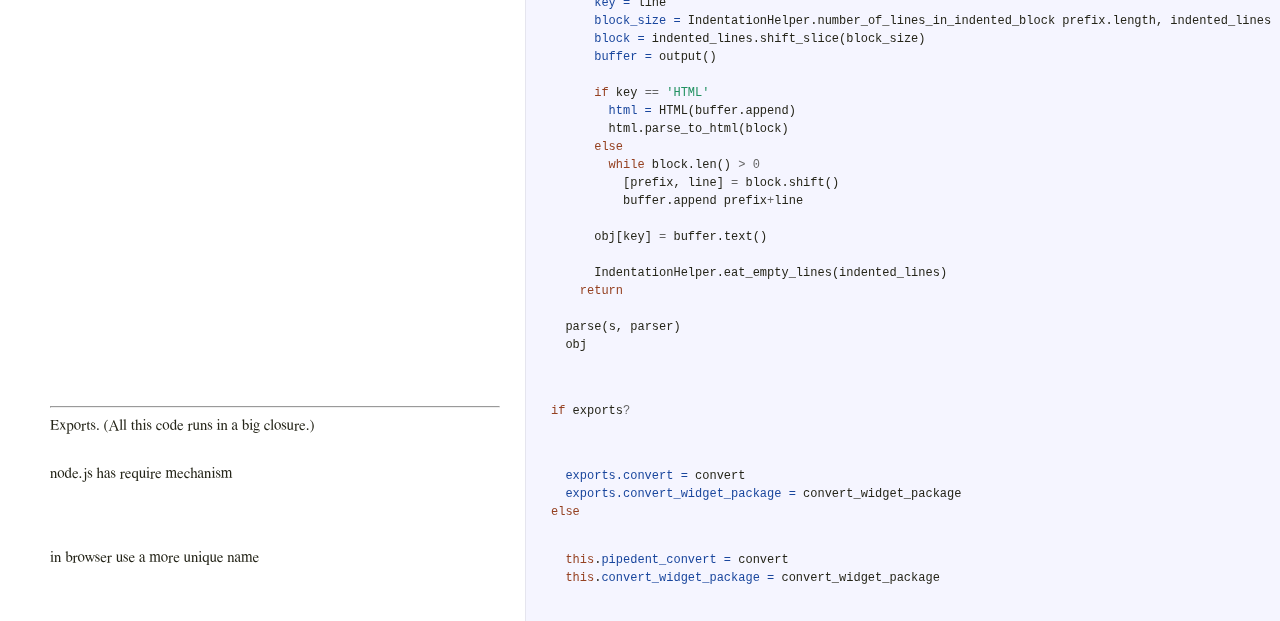
==== commit f46def2c: "annotate demo" ====
--- a/docs/pipedent.html
+++ b/docs/pipedent.html
@@ -1,4 +1,4 @@
-<!DOCTYPE html>  <html> <head>   <title>pipedent.coffee</title>   <meta http-equiv="content-type" content="text/html; charset=UTF-8">   <link rel="stylesheet" media="all" href="docco.css" /> </head> <body>   <div id="container">     <div id="background"></div>          <table cellpadding="0" cellspacing="0">       <thead>         <tr>           <th class="docs">             <h1>               pipedent.coffee             </h1>           </th>           <th class="code">           </th>         </tr>       </thead>       <tbody>                               <tr id="section-1">             <td class="docs">               <div class="pilwrap">                 <a class="pilcrow" href="#section-1">&#182;</a>               </div>               <hr>
+<!DOCTYPE html>  <html> <head>   <title>pipedent.coffee</title>   <meta http-equiv="content-type" content="text/html; charset=UTF-8">   <link rel="stylesheet" media="all" href="docco.css" /> </head> <body>   <div id="container">     <div id="background"></div>            <div id="jump_to">         Jump To &hellip;         <div id="jump_wrapper">           <div id="jump_page">                                           <a class="source" href="demo.html">                 demo.coffee               </a>                                           <a class="source" href="pipedent.html">                 pipedent.coffee               </a>                        </div>         </div>       </div>          <table cellpadding="0" cellspacing="0">       <thead>         <tr>           <th class="docs">             <h1>               pipedent.coffee             </h1>           </th>           <th class="code">           </th>         </tr>       </thead>       <tbody>                               <tr id="section-1">             <td class="docs">               <div class="pilwrap">                 <a class="pilcrow" href="#section-1">&#182;</a>               </div>               <hr>
 
 <p>ArrayView is basically an iterator on an array.  We use it
 to avoid creating lots of little lists as we descend the
